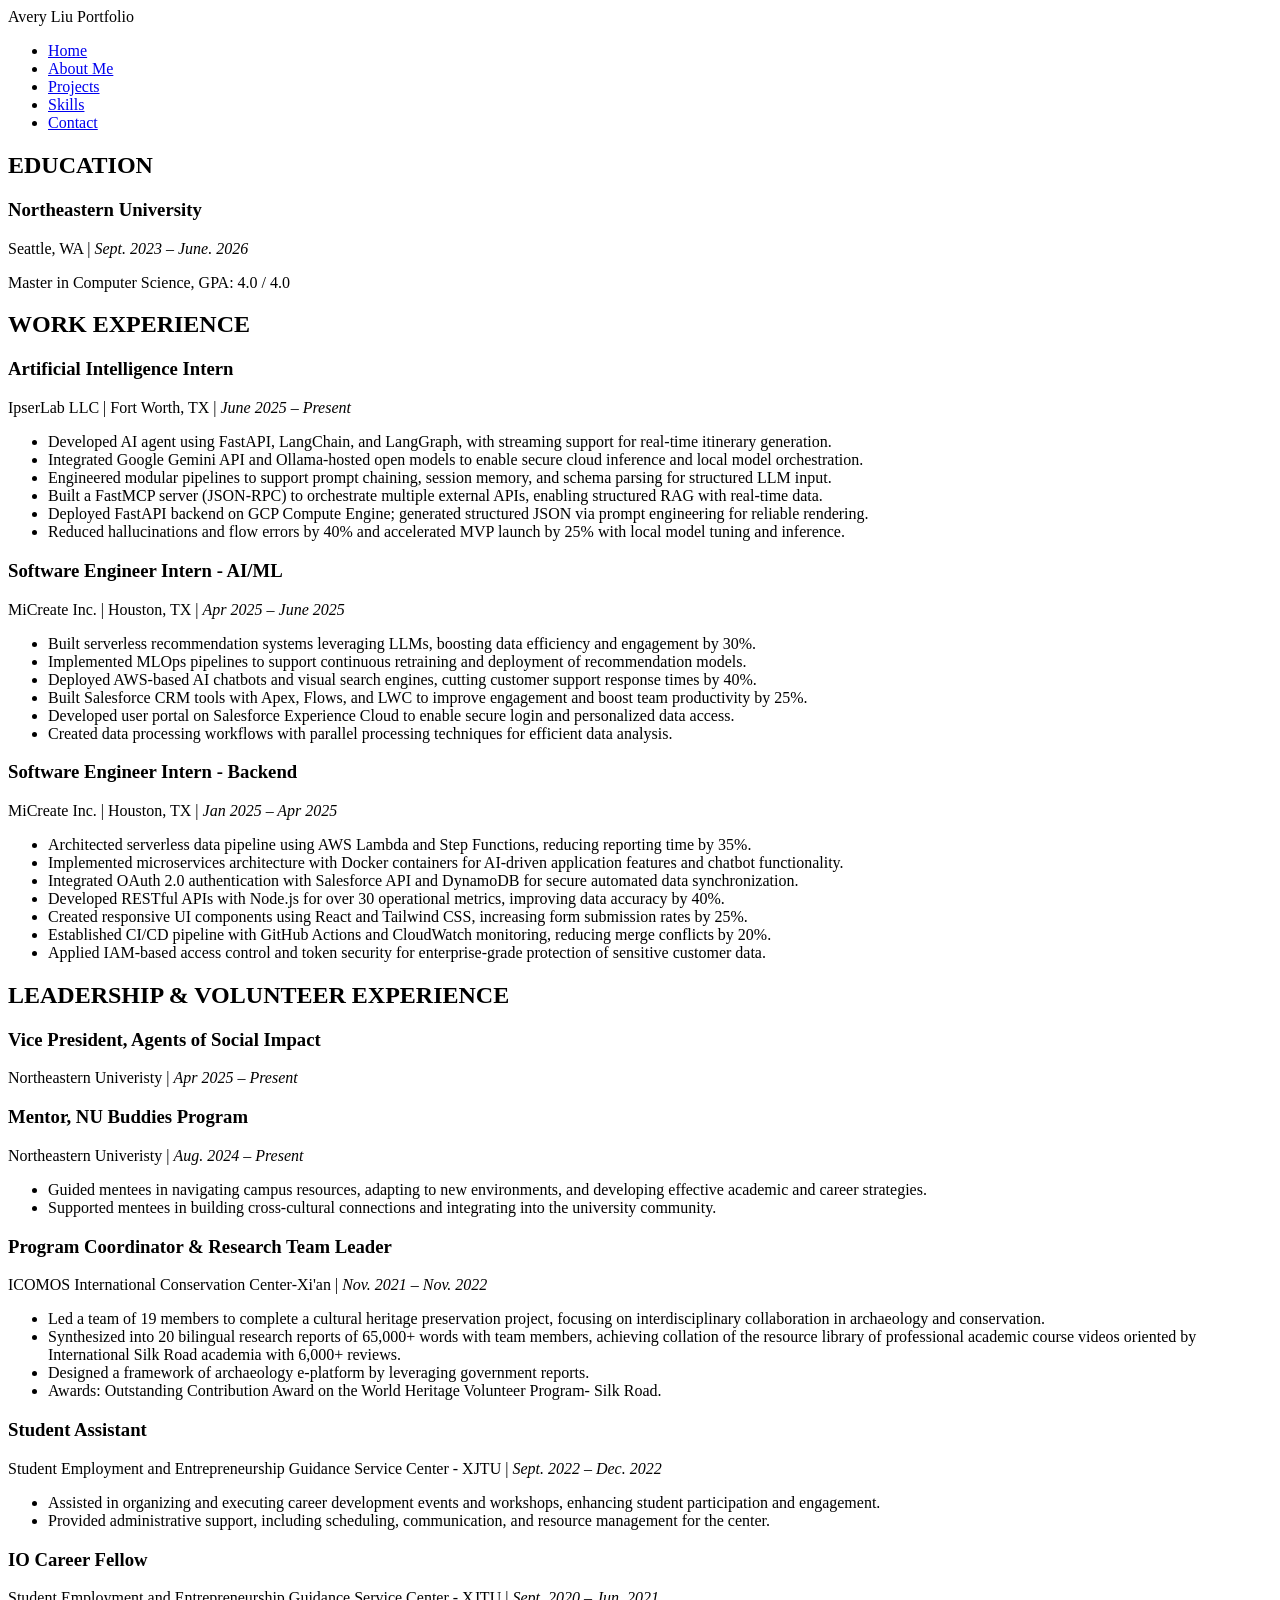
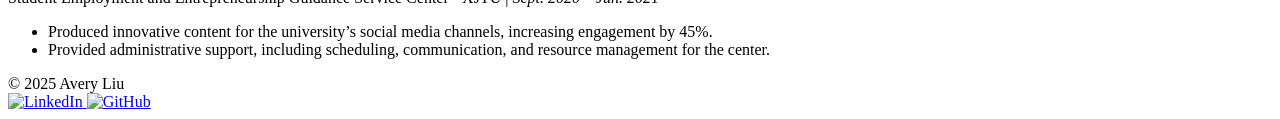
==== aboutme/aboutme.html @ edaed9c2 "update aboutme and project" ====
<!DOCTYPE html>
<html lang="en">
<head>
  <meta charset="UTF-8">
  <meta name="viewport" content="width=device-width, initial-scale=1.0">
  <title>About Me</title>
  <link href="https://fonts.googleapis.com/css2?family=Poppins:wght@300;400;700&display=swap" rel="stylesheet">
  <link rel="stylesheet" href="../aboutme/styles.css">
  <link rel="icon" href="../images/logo.png" type="image/png">
</head>
<body>
  <div class="container">
    <header class="TopContainer">
      <div class="WebsiteLogo">Avery Liu Portfolio</div>
        <ul class="NavbarLinks">
          <li><a href="../index.html">Home</a></li>
          <li><a href="../aboutme/aboutme.html" class="active">About Me</a></li>
          <li><a href="../projects/projects.html">Projects</a></li>
          <li><a href="./skills/skills.html">Skills</a>
          <li><a href="./contact/contact.html">Contact</a>
        </ul>
    </header>
    
    <div class="main">
      <div class="about">
        <h2>EDUCATION</h2>
        <div class="timeline">
          <div class="timeline-item">
            <h3>Northeastern University</h3>
            <p>
                <span class="detailContent">Seattle, WA</span> | 
                <span class="detailContent"><em>Sept. 2023 – June. 2026 </em></span>
            </p>
            <p>
              <span class="detailContent">Master in Computer Science, GPA: 4.0 / 4.0</span> 
            </p>
            <p>
              <!-- <span class="detailContent">Graduate Date: June, 2026</span>  -->
            </p>
          </div>
        </div>

        <h2>WORK EXPERIENCE</h2>
        <div class="timeline">
          <div class="timeline-item">
            <div class="work-details">
            <h3>Artificial Intelligence Intern</h3>
            <p>
                <span class="detailContent">IpserLab LLC</span> | 
                <span class="detailContent">Fort Worth, TX</span> | 
                <span class="detailContent"><em>June 2025 – Present</em></span>
            </p>
            </div>
            <ul class="responsibilities">
              <li>Developed AI agent using FastAPI, LangChain, and LangGraph, with streaming support for real-time itinerary generation.</li>
              <li>Integrated Google Gemini API and Ollama-hosted open models to enable secure cloud inference and local model orchestration.</li>
              <li>Engineered modular pipelines to support prompt chaining, session memory, and schema parsing for structured LLM input.</li>
              <li>Built a FastMCP server (JSON-RPC) to orchestrate multiple external APIs, enabling structured RAG with real-time data.</li>
              <li>Deployed FastAPI backend on GCP Compute Engine; generated structured JSON via prompt engineering for reliable rendering.</li>
              <li>Reduced hallucinations and flow errors by 40% and accelerated MVP launch by 25% with local model tuning and inference.</li>
            </ul>
        </div>

          <div class="timeline-item">
            <div class="work-details">
            <h3>Software Engineer Intern - AI/ML</h3>
            <p>
                <span class="detailContent">MiCreate Inc.</span> | 
                <span class="detailContent">Houston, TX</span> | 
                <span class="detailContent"><em>Apr 2025 – June 2025</em></span>
            </p>
            </div>
            <ul class="responsibilities">
              <li>Built serverless recommendation systems leveraging LLMs, boosting data efficiency and engagement by 30%.</li>
              <li>Implemented MLOps pipelines to support continuous retraining and deployment of recommendation models.</li>
              <li>Deployed AWS-based AI chatbots and visual search engines, cutting customer support response times by 40%.</li>
              <li>Built Salesforce CRM tools with Apex, Flows, and LWC to improve engagement and boost team productivity by 25%.</li>
              <li>Developed user portal on Salesforce Experience Cloud to enable secure login and personalized data access.</li>
              <li>Created data processing workflows with parallel processing techniques for efficient data analysis.</li>
            </ul>
        </div>

        <div class="timeline-item">
            <div class="work-details">
            <h3>Software Engineer Intern - Backend</h3>
            <p>
                <span class="detailContent">MiCreate Inc.</span> | 
                <span class="detailContent">Houston, TX</span> | 
                <span class="detailContent"><em>Jan 2025 – Apr 2025</em></span>
            </p>
            </div>
            <ul class="responsibilities">
              <li>Architected serverless data pipeline using AWS Lambda and Step Functions, reducing reporting time by 35%.</li>
              <li>Implemented microservices architecture with Docker containers for AI-driven application features and chatbot functionality.</li>
              <li>Integrated OAuth 2.0 authentication with Salesforce API and DynamoDB for secure automated data synchronization.</li>
              <li>Developed RESTful APIs with Node.js for over 30 operational metrics, improving data accuracy by 40%.</li>
              <li>Created responsive UI components using React and Tailwind CSS, increasing form submission rates by 25%.</li>
              <li>Established CI/CD pipeline with GitHub Actions and CloudWatch monitoring, reducing merge conflicts by 20%.</li>
              <li>Applied IAM-based access control and token security for enterprise-grade protection of sensitive customer data.</li>
            </ul>
        </div>
        </div>

        <h2>LEADERSHIP & VOLUNTEER EXPERIENCE</h2>
        <div class="timeline">
          <div class="timeline-item">
            <h3>Vice President, Agents of Social Impact</h3>
            <p>
              <span class="detailContent">Northeastern Univeristy</span> | 
              <span class="detailContent"><em>Apr 2025 – Present</em></span>
            </p>
            <!-- <ul class="responsibilities">
              <li></li>
              <li></li>
            </ul> -->
          </div>

          <div class="timeline-item">
            <h3>Mentor, NU Buddies Program</h3>
            <p>
              <span class="detailContent">Northeastern Univeristy</span> | 
              <span class="detailContent"><em>Aug. 2024 – Present</em></span>
            </p>
            <ul class="responsibilities">
              <li>Guided mentees in navigating campus resources, adapting to new environments, and developing effective academic and career strategies.</li>
              <li>Supported mentees in building cross-cultural connections and integrating into the university community.</li>
            </ul>
          </div>

          <div class="timeline-item">
            <h3>Program Coordinator & Research Team Leader</h3>
            <p>
              <span class="detailContent">ICOMOS International Conservation Center-Xi'an</span> | 
              <span class="detailContent"><em>Nov. 2021 – Nov. 2022</em></span>
            </p>
            <ul class="responsibilities">
              <li>Led a team of 19 members to complete a cultural heritage preservation project, focusing on interdisciplinary collaboration in archaeology and conservation.</li>
              <li>Synthesized into 20 bilingual research reports of 65,000+ words with team members, achieving collation of the resource library of professional academic course videos oriented by International Silk Road academia with 6,000+ reviews.</li>
              <li>Designed a framework of archaeology e-platform by leveraging government reports.</li>
              <li>Awards: Outstanding Contribution Award on the World Heritage Volunteer Program- Silk Road.</li>
            </ul>
          </div>

          <div class="timeline-item">
            <h3>Student Assistant</h3>
            <p>
              <span class="detailContent">Student Employment and Entrepreneurship Guidance Service Center - XJTU</span> | 
              <span class="detailContent"><em>Sept. 2022 – Dec. 2022</em></span>
            </p>
            <ul class="responsibilities">
              <li>Assisted in organizing and executing career development events and workshops, enhancing student participation and engagement.</li>
              <li>Provided administrative support, including scheduling, communication, and resource management for the center.</li>
            </ul>
          </div>

          <div class="timeline-item">
            <h3>IO Career Fellow</h3>
            <p>
              <span class="detailContent">Student Employment and Entrepreneurship Guidance Service Center - XJTU</span> | 
              <span class="detailContent"><em>Sept. 2020 – Jun. 2021</em></span>
            </p>
            <ul class="responsibilities">
              <li>Produced innovative content for the university’s social media channels, increasing engagement by 45%.</li>
              <li>Provided administrative support, including scheduling, communication, and resource management for the center.</li>
            </ul>
          </div>
        </div>
      </div>
    </div>

    <footer class="footer">
      <div class="Footer_Content">
        <span>© 2025 Avery Liu</span>
        <div class="Footer_Icons">
          <a href="https://www.linkedin.com/in/averylew/" target="_blank">
            <img src="../images/linkedin_icon.png" alt="LinkedIn">
          </a>
          <a href="https://github.com/averylAL/" target="_blank">
            <img src="../images/github_icon.png" alt="GitHub">
          </a>
        </div>
      </div>
    </footer>
  </div>
</body>
</html>
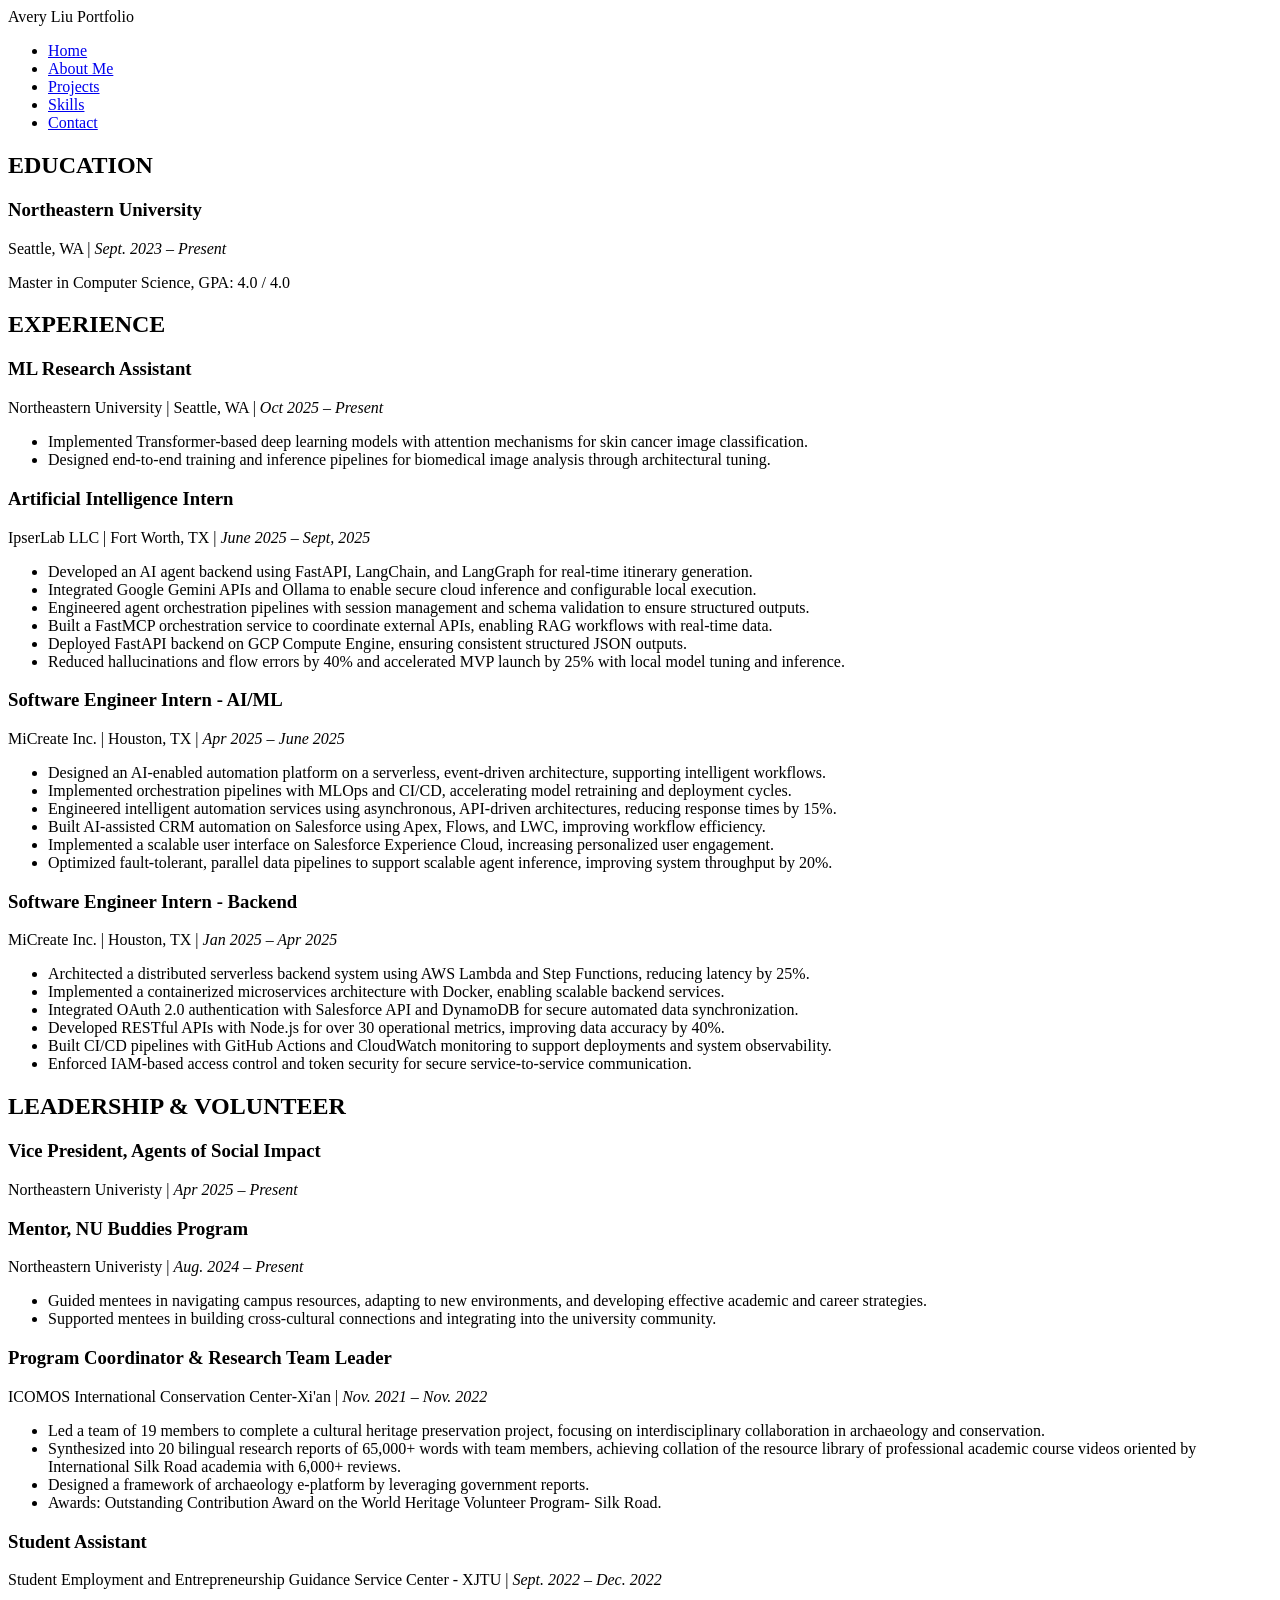
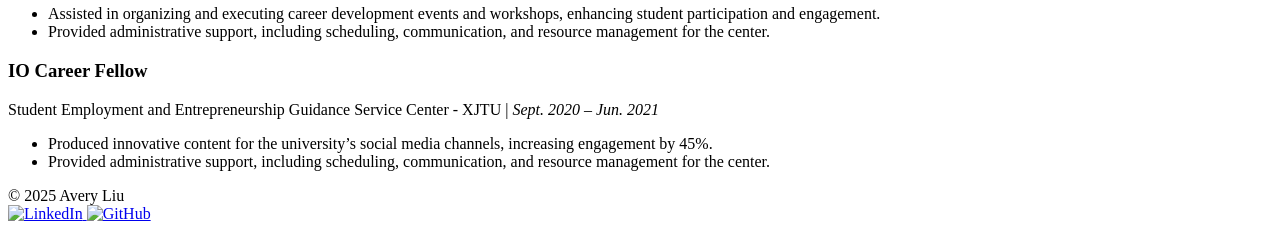
==== commit 6d718b36: "update experience and project" ====
--- a/aboutme/aboutme.html
+++ b/aboutme/aboutme.html
@@ -16,8 +16,8 @@
           <li><a href="../index.html">Home</a></li>
           <li><a href="../aboutme/aboutme.html" class="active">About Me</a></li>
           <li><a href="../projects/projects.html">Projects</a></li>
-          <li><a href="./skills/skills.html">Skills</a>
-          <li><a href="./contact/contact.html">Contact</a>
+          <li><a href="../skills/skills.html">Skills</a>
+          <li><a href="../contact/contact.html">Contact</a>
         </ul>
     </header>
     
@@ -29,7 +29,7 @@
             <h3>Northeastern University</h3>
             <p>
                 <span class="detailContent">Seattle, WA</span> | 
-                <span class="detailContent"><em>Sept. 2023 – June. 2026 </em></span>
+                <span class="detailContent"><em>Sept. 2023 – Present </em></span>
             </p>
             <p>
               <span class="detailContent">Master in Computer Science, GPA: 4.0 / 4.0</span> 
@@ -40,28 +40,43 @@
           </div>
         </div>
 
-        <h2>WORK EXPERIENCE</h2>
+        <h2>EXPERIENCE</h2>
         <div class="timeline">
+          <div class="timeline-item">
+            <div class="work-details">
+            <h3>ML Research Assistant </h3>
+            <p>
+                <span class="detailContent">Northeastern University</span> | 
+                <span class="detailContent">Seattle, WA</span> | 
+                <span class="detailContent"><em>Oct 2025 – Present</em></span>
+            </p>
+            </div>
+            <ul class="responsibilities">
+              <li>Implemented Transformer-based deep learning models with attention mechanisms for skin cancer image classification.</li>
+              <li>Designed end-to-end training and inference pipelines for biomedical image analysis through architectural tuning.</li>
+            </ul>
+        </div>
+
           <div class="timeline-item">
             <div class="work-details">
             <h3>Artificial Intelligence Intern</h3>
             <p>
                 <span class="detailContent">IpserLab LLC</span> | 
                 <span class="detailContent">Fort Worth, TX</span> | 
-                <span class="detailContent"><em>June 2025 – Present</em></span>
-            </p>
-            </div>
-            <ul class="responsibilities">
-              <li>Developed AI agent using FastAPI, LangChain, and LangGraph, with streaming support for real-time itinerary generation.</li>
-              <li>Integrated Google Gemini API and Ollama-hosted open models to enable secure cloud inference and local model orchestration.</li>
-              <li>Engineered modular pipelines to support prompt chaining, session memory, and schema parsing for structured LLM input.</li>
-              <li>Built a FastMCP server (JSON-RPC) to orchestrate multiple external APIs, enabling structured RAG with real-time data.</li>
-              <li>Deployed FastAPI backend on GCP Compute Engine; generated structured JSON via prompt engineering for reliable rendering.</li>
+                <span class="detailContent"><em>June 2025 – Sept, 2025</em></span>
+            </p>
+            </div>
+            <ul class="responsibilities">
+              <li>Developed an AI agent backend using FastAPI, LangChain, and LangGraph for real-time itinerary generation.</li>
+              <li>Integrated Google Gemini APIs and Ollama to enable secure cloud inference and configurable local execution.</li>
+              <li>Engineered agent orchestration pipelines with session management and schema validation to ensure structured outputs.</li>
+              <li>Built a FastMCP orchestration service to coordinate external APIs, enabling RAG workflows with real-time data.</li>
+              <li>Deployed FastAPI backend on GCP Compute Engine, ensuring consistent structured JSON outputs.</li>
               <li>Reduced hallucinations and flow errors by 40% and accelerated MVP launch by 25% with local model tuning and inference.</li>
             </ul>
         </div>
 
-          <div class="timeline-item">
+        <div class="timeline-item">
             <div class="work-details">
             <h3>Software Engineer Intern - AI/ML</h3>
             <p>
@@ -71,12 +86,12 @@
             </p>
             </div>
             <ul class="responsibilities">
-              <li>Built serverless recommendation systems leveraging LLMs, boosting data efficiency and engagement by 30%.</li>
-              <li>Implemented MLOps pipelines to support continuous retraining and deployment of recommendation models.</li>
-              <li>Deployed AWS-based AI chatbots and visual search engines, cutting customer support response times by 40%.</li>
-              <li>Built Salesforce CRM tools with Apex, Flows, and LWC to improve engagement and boost team productivity by 25%.</li>
-              <li>Developed user portal on Salesforce Experience Cloud to enable secure login and personalized data access.</li>
-              <li>Created data processing workflows with parallel processing techniques for efficient data analysis.</li>
+              <li>Designed an AI-enabled automation platform on a serverless, event-driven architecture, supporting intelligent workflows.</li>
+              <li>Implemented orchestration pipelines with MLOps and CI/CD, accelerating model retraining and deployment cycles.</li>
+              <li>Engineered intelligent automation services using asynchronous, API-driven architectures, reducing response times by 15%.</li>
+              <li>Built AI-assisted CRM automation on Salesforce using Apex, Flows, and LWC, improving workflow efficiency.</li>
+              <li>Implemented a scalable user interface on Salesforce Experience Cloud, increasing personalized user engagement.</li>
+              <li>Optimized fault-tolerant, parallel data pipelines to support scalable agent inference, improving system throughput by 20%.</li>
             </ul>
         </div>
 
@@ -90,18 +105,17 @@
             </p>
             </div>
             <ul class="responsibilities">
-              <li>Architected serverless data pipeline using AWS Lambda and Step Functions, reducing reporting time by 35%.</li>
-              <li>Implemented microservices architecture with Docker containers for AI-driven application features and chatbot functionality.</li>
+              <li>Architected a distributed serverless backend system using AWS Lambda and Step Functions, reducing latency by 25%.</li>
+              <li>Implemented a containerized microservices architecture with Docker, enabling scalable backend services.</li>
               <li>Integrated OAuth 2.0 authentication with Salesforce API and DynamoDB for secure automated data synchronization.</li>
               <li>Developed RESTful APIs with Node.js for over 30 operational metrics, improving data accuracy by 40%.</li>
-              <li>Created responsive UI components using React and Tailwind CSS, increasing form submission rates by 25%.</li>
-              <li>Established CI/CD pipeline with GitHub Actions and CloudWatch monitoring, reducing merge conflicts by 20%.</li>
-              <li>Applied IAM-based access control and token security for enterprise-grade protection of sensitive customer data.</li>
-            </ul>
-        </div>
-        </div>
-
-        <h2>LEADERSHIP & VOLUNTEER EXPERIENCE</h2>
+              <li>Built CI/CD pipelines with GitHub Actions and CloudWatch monitoring to support deployments and system observability.</li>
+              <li>Enforced IAM-based access control and token security for secure service-to-service communication.</li>
+            </ul>
+        </div>
+        </div>
+
+        <h2>LEADERSHIP & VOLUNTEER</h2>
         <div class="timeline">
           <div class="timeline-item">
             <h3>Vice President, Agents of Social Impact</h3>
